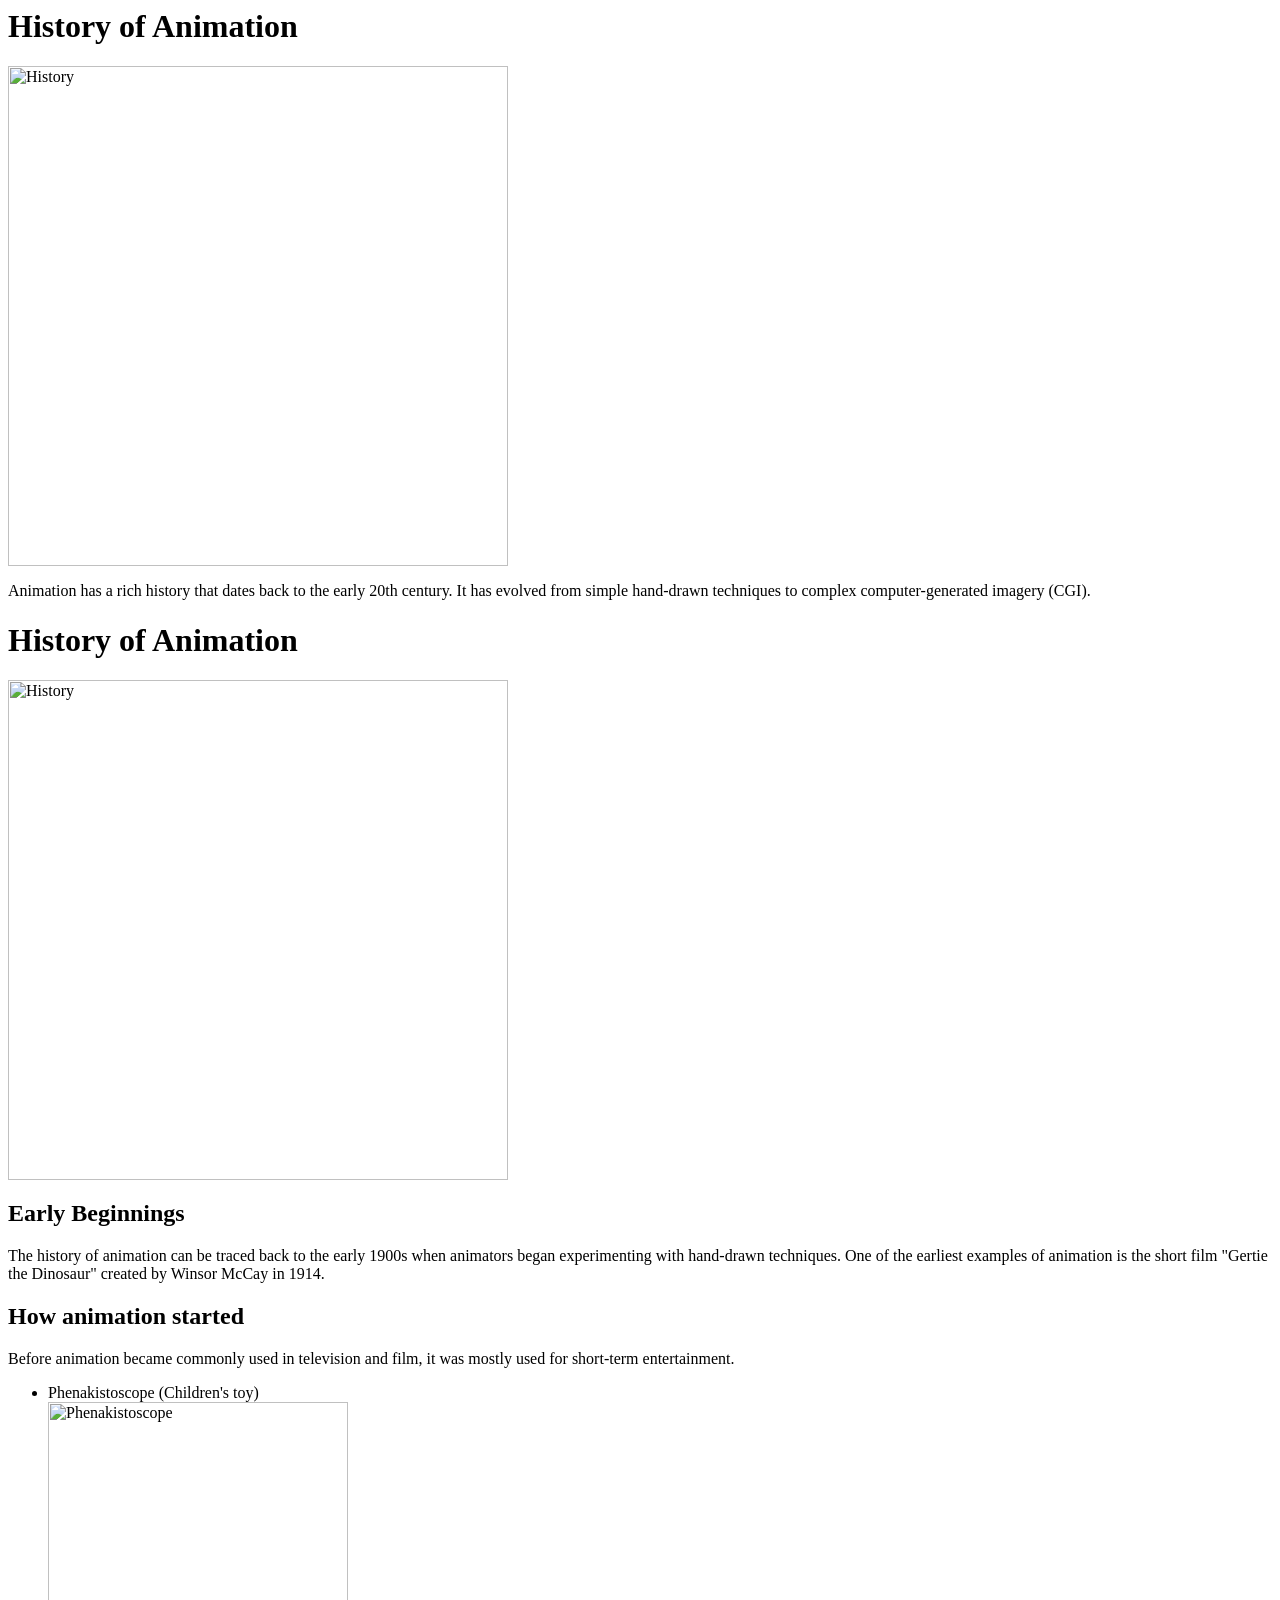
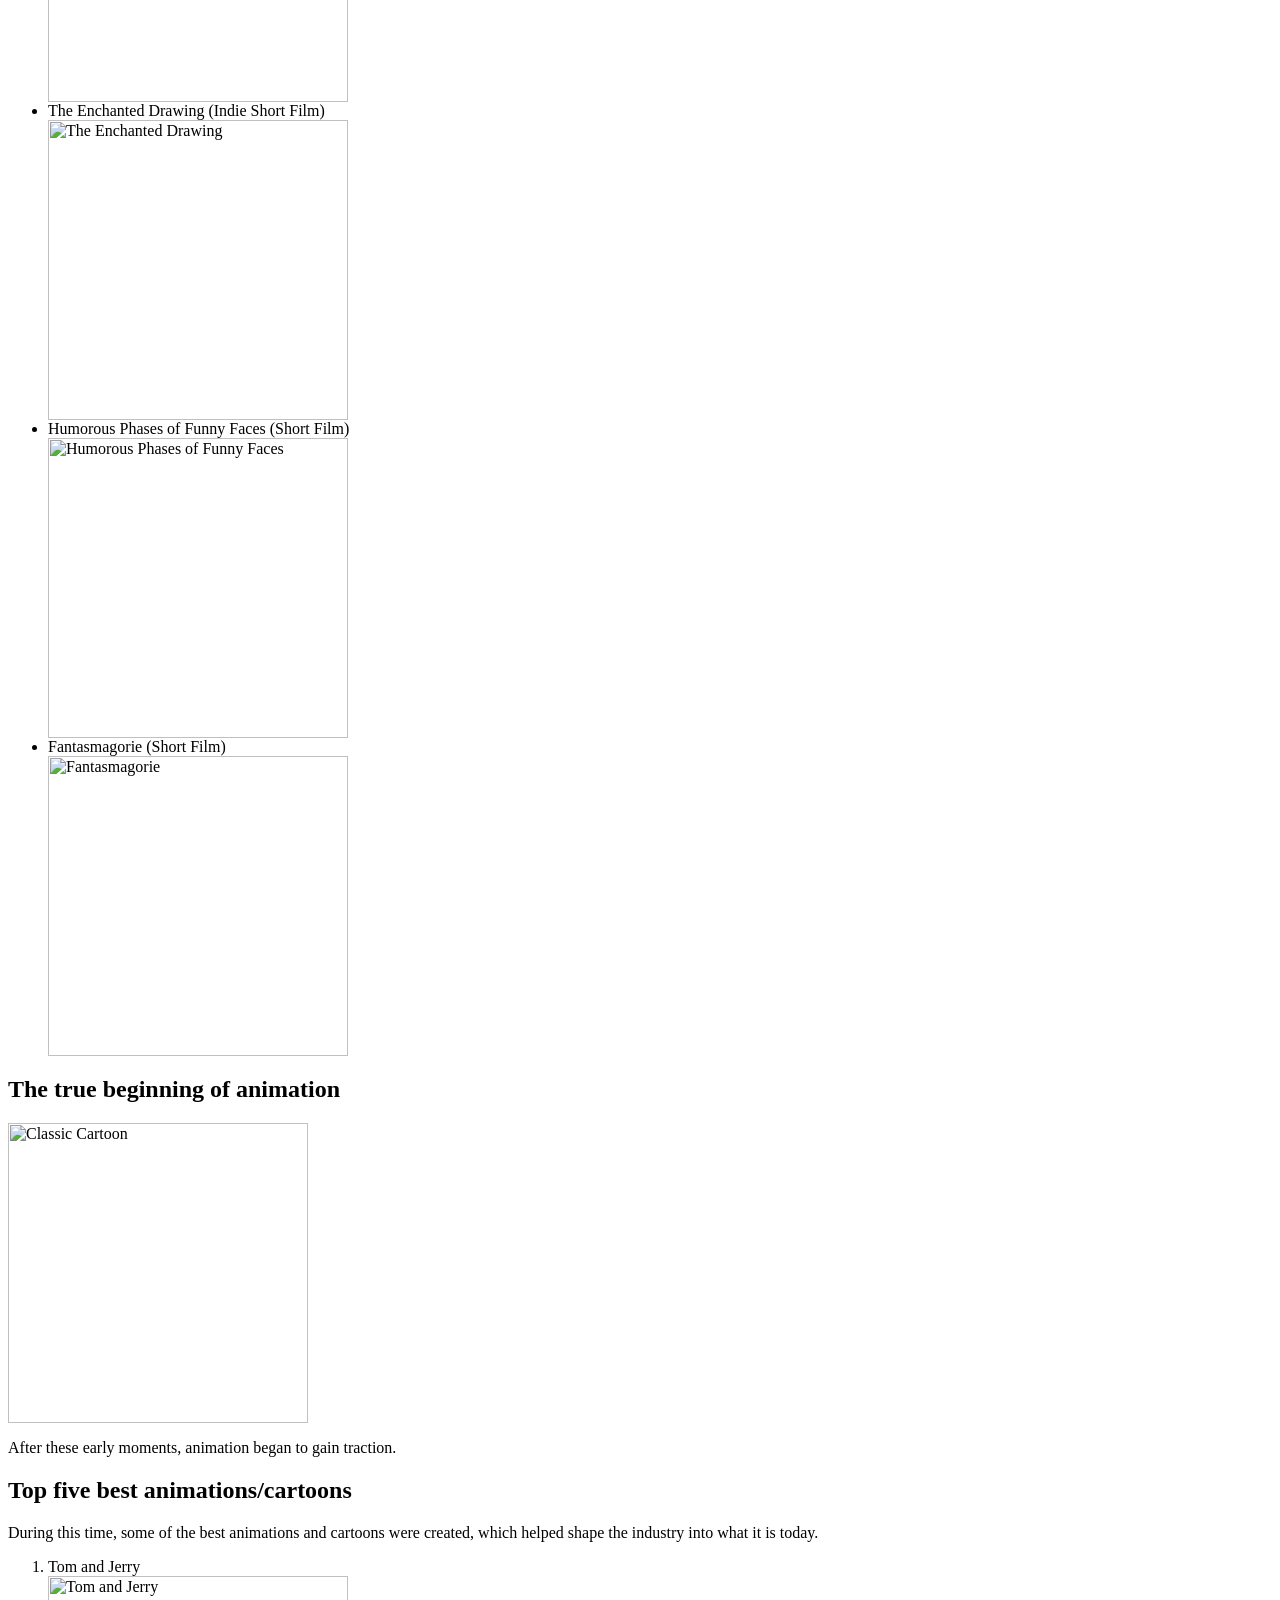
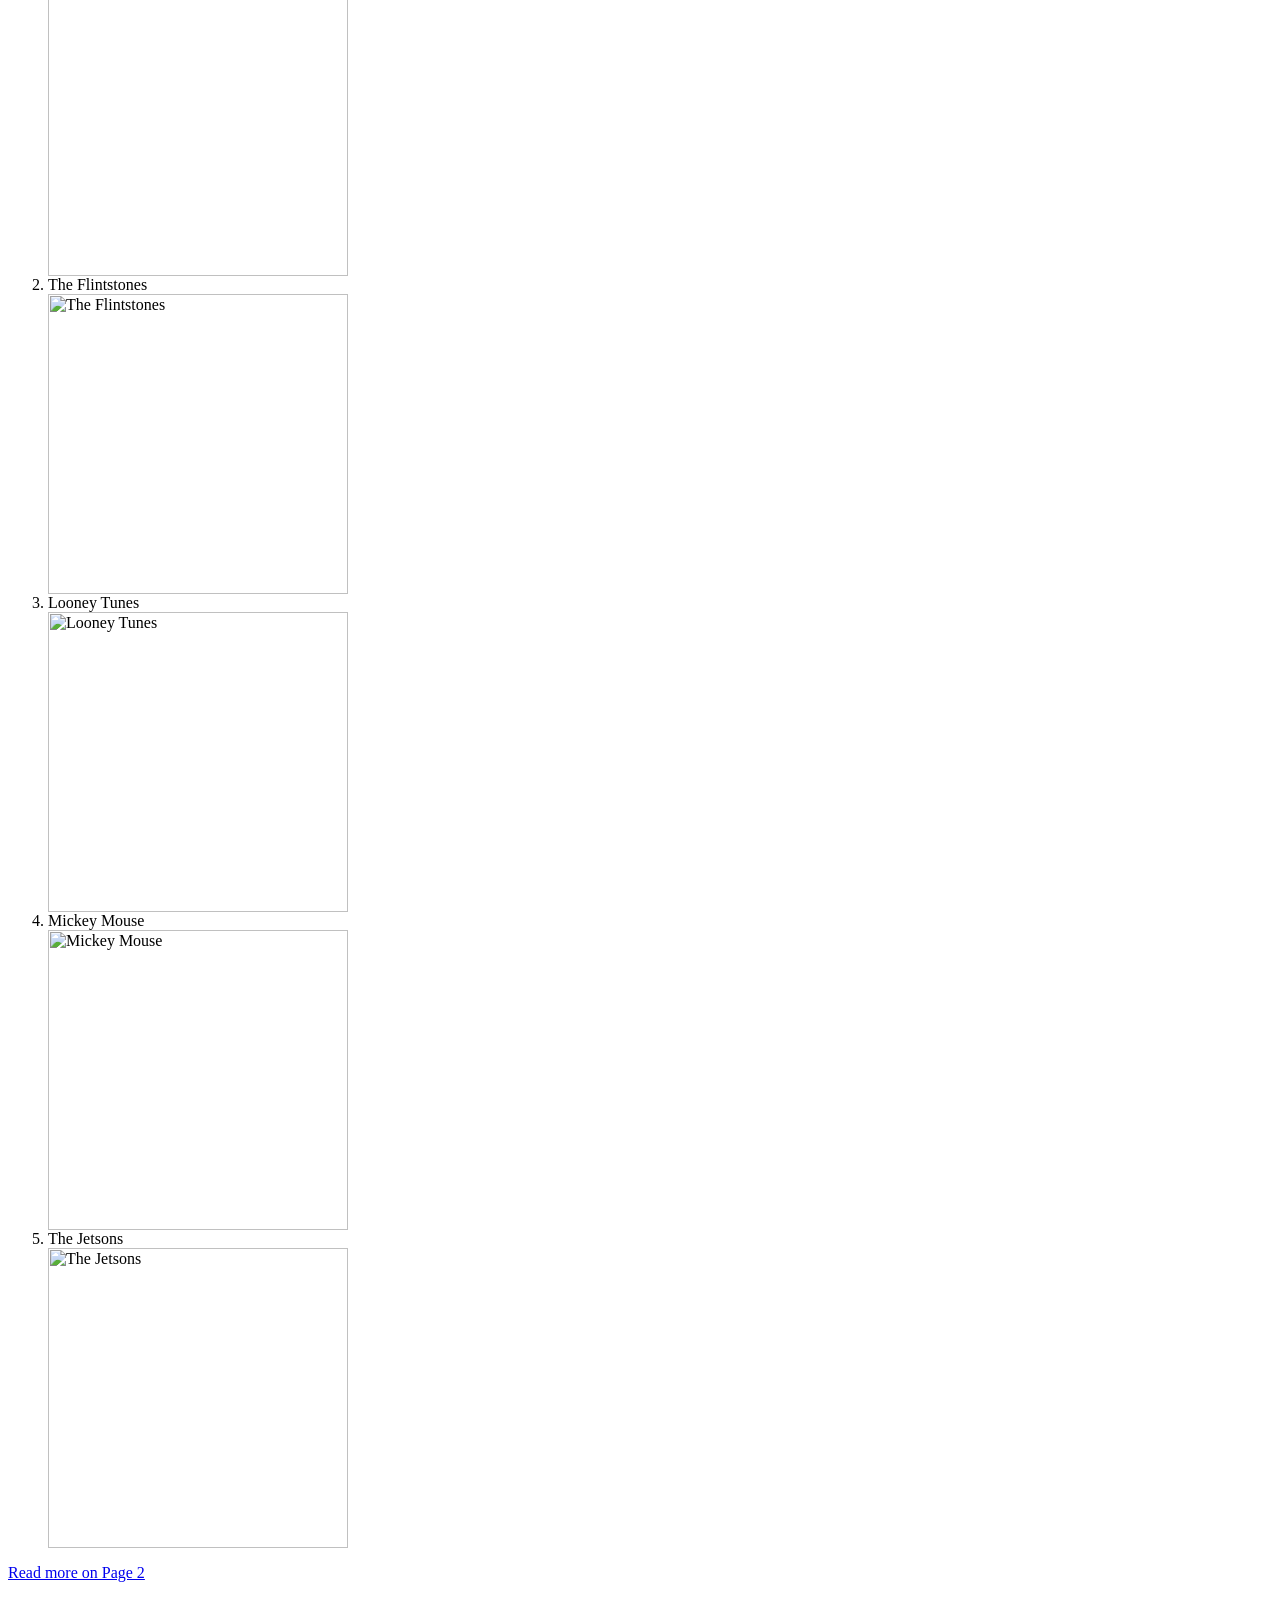
==== Images/index.html @ 05d321ce "The genral idea for this is to give a fun dive into animation to learn a little and get some example" ====
<! -- This is the top of the page. Consisting of the main title and image -- >
<html lang=""en"> 
<head> 
    <meta charset="UTF-8">
    <meta http-equiv="X-UA-Compatible" content="IE=edge">
    <title>History of Animation</title>
</head>
<body>
    <h1>History of Animation</h1>
    <img src="https://www.powtoon.com/blog/wp-content/uploads/2023/05/Untitled-630-%C3%97-420-px.png" alt="History" width="500" height="500">
    <p>Animation has a rich history that dates back to the early 20th century. It has evolved from simple hand-drawn techniques to complex computer-generated imagery (CGI).</p>
</body>
</html>
<main>
<h1>History of Animation</h1> 
<img src="https://www.powtoon.com/blog/wp-content/uploads/2023/05/Untitled-630-%C3%97-420-px.png" alt="History" width="500" height="500">

<section>
    <h2>Early Beginnings</h2>
    <p>The history of animation can be traced back to the early 1900s when animators began experimenting with hand-drawn techniques. One of the earliest examples of animation is the short film "Gertie the Dinosaur" created by Winsor McCay in 1914.</p>
</section>

<section>
    <h2>How animation started</h2>
    <p>Before animation became commonly used in television and film, it was mostly used for short-term entertainment.</p>
</section>

<! -- Some examples of early animation are as follows -- >
<ul>
    <li>Phenakistoscope (Children's toy)</li>
    <img src="https://tse2.mm.bing.net/th/id/OIP.jncm5pdsu289r33DeqJW1gHaHa?r=0&pid=Api&h=220&P=0" alt="Phenakistoscope" width="300" height="300">
    <li>The Enchanted Drawing (Indie Short Film)</li>
    <img src="https://m.media-amazon.com/images/M/MV5BZDhhYzI4MGItYzY2Zi00YTVkLWI1YTgtM2M2Njk4N2JmNWMxXkEyXkFqcGc@._V1_FMjpg_UX1000_.jpg" alt="The Enchanted Drawing" width="300" height="300">
    <li>Humorous Phases of Funny Faces (Short Film)</li>
    <img src="https://tse4.mm.bing.net/th/id/OIP.QfyAWoTsYz7YeHLMTVIbWgHaFd?r=0&pid=Api&h=220&P=0" alt="Humorous Phases of Funny Faces" width="300" height="300">
    <li>Fantasmagorie (Short Film)</li>
    <img src="https://tse2.mm.bing.net/th/id/OIP.GXiFKLXURoDdFio1TBEWdQHaG0?r=0&pid=Api&h=220&P=0" alt="Fantasmagorie" width="300" height="300">
</ul>

<! -- Second part of the page, where we see some of the animations that started the industry -- >
<h2>The true beginning of animation</h2>
<img src="https://media.istockphoto.com/id/467583602/vector/vintage-cartoon-character-hungry-crazy-cat-smiling-with-tongue-out.jpg?s=2048x2048&w=is&k=20&c=iwXY6eIM8TB7wmprSNr4onyrgLS9yfT_5eO-ZMUvvYA=" alt="Classic Cartoon" width="300" height="300">
<p>After these early moments, animation began to gain traction.</p>

<! -- The top five best animations/cartoons during this time -- >

<section>
    <h2>Top five best animations/cartoons</h2>
    <p>During this time, some of the best animations and cartoons were created, which helped shape the industry into what it is today.</p>
<ol>
    <li>Tom and Jerry</li>
    <img src="https://beam-images.warnermediacdn.com/BEAM_LWM_DELIVERABLES/a500fccc-7dbe-45fb-91d4-023deb64bbc0/d5e6520a2690a371cc1bd6e0e1be51cf0309444c.jpg?host=wbd-images.prod-vod.h264.io&partner=beamcom" alt="Tom and Jerry" width="300" height="300">
    <li>The Flintstones</li>
    <img src="https://tse3.mm.bing.net/th/id/OIP.JM7I5agQAETbbPd8TVO28QHaFj?r=0&pid=Api&h=220&P=0" alt="The Flintstones" width="300" height="300">
    <li>Looney Tunes</li>
    <img src="https://tse3.mm.bing.net/th/id/OIP.F692btLHJqyQVSmRlES62AHaFj?r=0&pid=Api&h=220&P=0" alt="Looney Tunes" width="300" height="300">
    <li>Mickey Mouse</li>
    <img src="https://tse2.mm.bing.net/th/id/OIP.lV0R7w1EYH1QfBJcrKysnAHaEc?r=0&pid=Api&h=220&P=0" alt="Mickey Mouse" width="300" height="300">
    <li>The Jetsons</li>
    <img src="https://tse2.mm.bing.net/th/id/OIP.UnrBvn6AY5Hnhj9-XlMDbQHaFj?r=0&pid=Api&h=220&P=0" alt="The Jetsons" width="300" height="300">
</ol>

<! -- Navigation footer links -- >
</section>
    <footer>
        <p><a href="page2.html">Read more on Page 2</a></p>
        <p><a href="index.html">Back to Home</a></p>
    </footer>
</body>
<html>
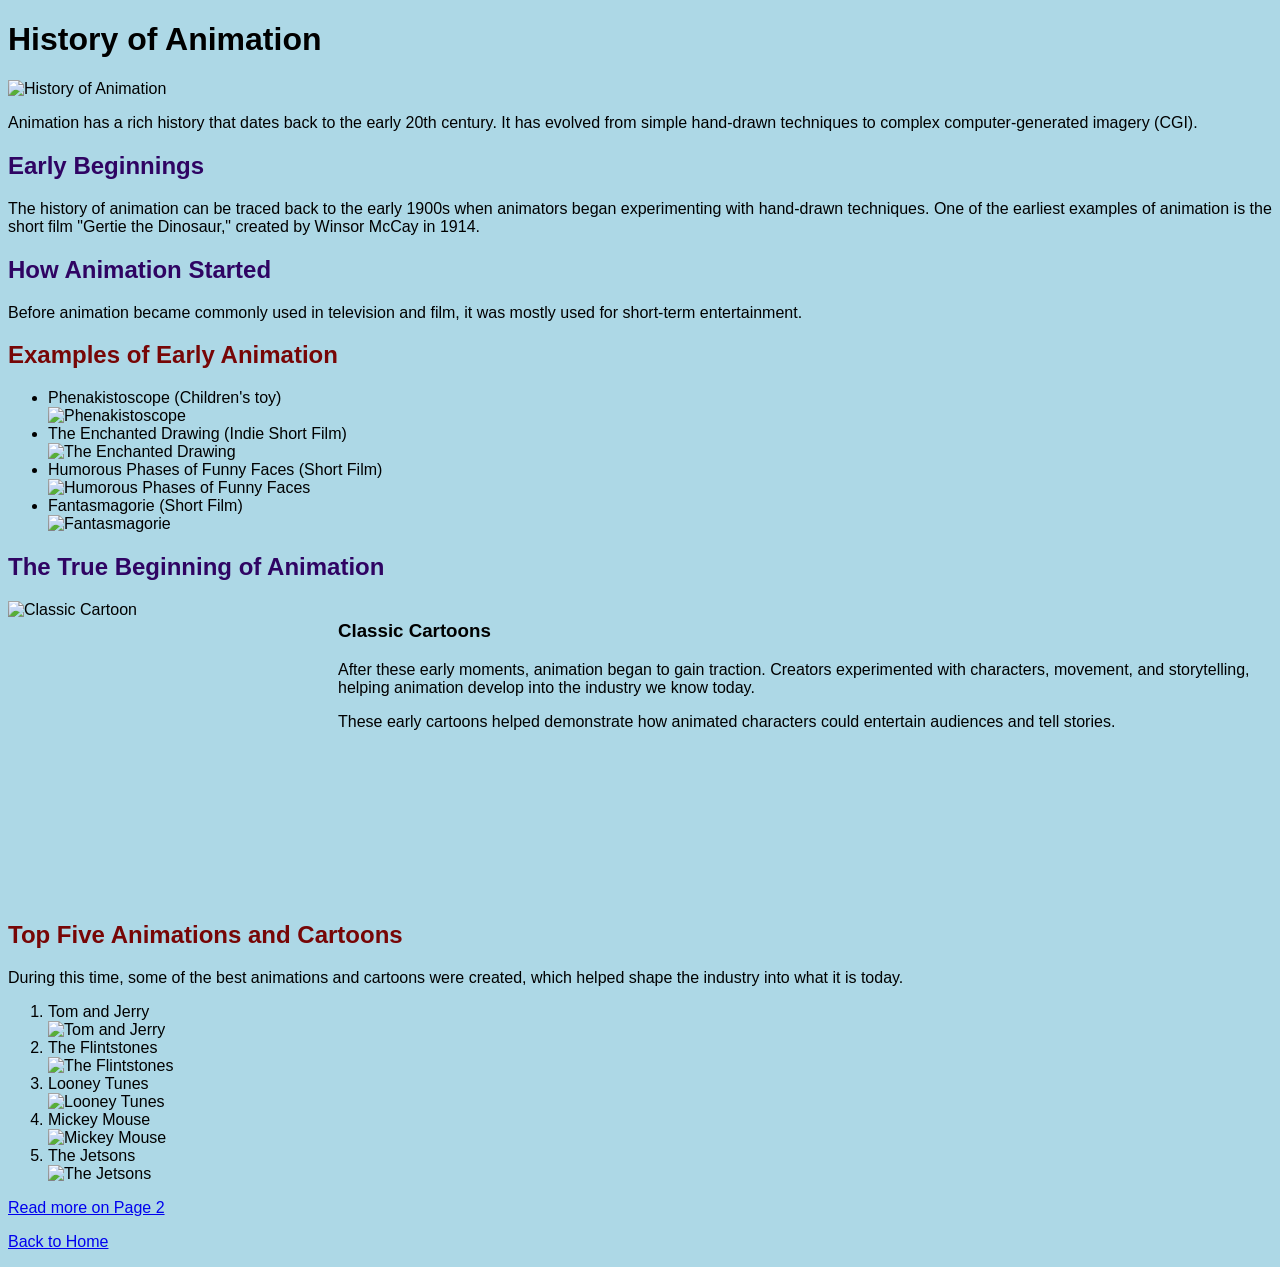
==== commit 9c5ae4f0: "I have ajusted the layout t were it can fill out the page a bit more." ====
--- a/Images/index.html
+++ b/Images/index.html
@@ -1,70 +1,204 @@
-<! -- This is the top of the page. Consisting of the main title and image -- >
-<html lang=""en"> 
-<head> 
-    <meta charset="UTF-8">
-    <meta http-equiv="X-UA-Compatible" content="IE=edge">
-    <title>History of Animation</title>
+<!DOCTYPE html>
+
+<html lang="en">
+
+<head> <meta charset="UTF-8"> <meta name="viewport" content="width=device-width, initial-scale=1.0"> <title>History of Animation</title>
+
+<style>
+    /* Flexbox container for the cartoon and creator content */
+    .animation-container {
+        display: flex;
+        gap: 30px;
+        align-items: flex-start;
+    }
+
+    .animation-container img {
+        width: 300px;
+        height: 300px;
+        object-fit: cover;
+    }
+
+    .animation-info {
+        flex: 1;
+    }
+</style>
+
 </head>
+
 <body>
+
+<!-- Top of the page -->
+<header>
     <h1>History of Animation</h1>
-    <img src="https://www.powtoon.com/blog/wp-content/uploads/2023/05/Untitled-630-%C3%97-420-px.png" alt="History" width="500" height="500">
-    <p>Animation has a rich history that dates back to the early 20th century. It has evolved from simple hand-drawn techniques to complex computer-generated imagery (CGI).</p>
+
+    <img
+        src="https://www.powtoon.com/blog/wp-content/uploads/2023/05/Untitled-630-%C3%97-420-px.png"
+        alt="History of Animation"
+        width="500"
+        height="500"
+    >
+
+    <p>
+        Animation has a rich history that dates back to the early 20th century.
+        It has evolved from simple hand-drawn techniques to complex
+        computer-generated imagery (CGI).
+    </p>
+</header>
+
+    <style> 
+body { 
+    background-color: lightblue; 
+    font-family: Arial, sans-serif; } 
+    </style>
+
+<main>
+
+    <section>
+        <h2 style="color: rgb(47, 4, 99);">Early Beginnings</h2>
+
+        <p>
+            The history of animation can be traced back to the early 1900s
+            when animators began experimenting with hand-drawn techniques.
+            One of the earliest examples of animation is the short film
+            "Gertie the Dinosaur," created by Winsor McCay in 1914.
+        </p>
+    </section>
+
+    <section>
+        <h2 style="color: rgb(47, 4, 99);">How Animation Started</h2>
+
+        <p>
+            Before animation became commonly used in television and film,
+            it was mostly used for short-term entertainment.
+        </p>
+    </section>
+
+    <!-- Examples of early animation -->
+    <section>
+        <h2 style="color: rgb(119, 6, 6);">Examples of Early Animation</h2>
+
+        <ul>
+            <li>Phenakistoscope (Children's toy)</li>
+            <img
+            src="https://tse2.mm.bing.net/th/id/OIP.jncm5pdsu289r33DeqJW1gHaHa?r=0&pid=Api&h=220&P=0" 
+            alt="Phenakistoscope" 
+            width="300" 
+            height="300"
+            >
+            <li>The Enchanted Drawing (Indie Short Film)</li>
+            <img
+            src="https://m.media-amazon.com/images/M/MV5BZDhhYzI4MGItYzY2Zi00YTVkLWI1YTgtM2M2Njk4N2JmNWMxXkEyXkFqcGc@._V1_FMjpg_UX1000_.jpg"
+            alt="The Enchanted Drawing" 
+            width="300" 
+            height="300"
+            >
+            <li>Humorous Phases of Funny Faces (Short Film)</li>
+            <img
+            src="https://tse4.mm.bing.net/th/id/OIP.QfyAWoTsYz7YeHLMTVIbWgHaFd?r=0&pid=Api&h=220&P=0"
+            alt="Humorous Phases of Funny Faces" 
+            width="300" 
+            height="300"
+            >
+            <li>Fantasmagorie (Short Film)</li>
+            <img
+            src="https://tse2.mm.bing.net/th/id/OIP.GXiFKLXURoDdFio1TBEWdQHaG0?r=0&pid=Api&h=220&P=0"
+            alt="Fantasmagorie" 
+            width="300" 
+            height="300"
+            >
+        </ul>
+    </section>
+
+    <!-- Early animation examples with Flexbox -->
+    <section>
+        <h2 style="color: rgb(47, 4, 99);"> The True Beginning of Animation</h2>
+
+        <div class="animation-container">
+
+            <img
+                src="https://media.istockphoto.com/id/467583602/vector/vintage-cartoon-character-hungry-crazy-cat-smiling-with-tongue-out.jpg?s=2048x2048&w=is&k=20&c=iwXY6eIM8TB7wmprSNr4onyrgLS9yfT_5eO-ZMUvvYA="
+                alt="Classic Cartoon"
+            >
+
+            <div class="animation-info">
+                <h3>Classic Cartoons</h3>
+
+                <p>
+                    After these early moments, animation began to gain traction.
+                    Creators experimented with characters, movement, and storytelling,
+                    helping animation develop into the industry we know today.
+                </p>
+
+                <p>
+                    These early cartoons helped demonstrate how animated characters
+                    could entertain audiences and tell stories.
+                </p>
+            </div>
+
+        </div>
+    </section>
+
+    <!-- Top five animations and cartoons -->
+    <section>
+        <h2 style="color: rgb(119, 6, 6);"> Top Five Animations and Cartoons</h2>
+
+        <p>
+            During this time, some of the best animations and cartoons were
+            created, which helped shape the industry into what it is today.
+        </p>
+
+        <ol>
+            <li>Tom and Jerry</li>
+             <img
+            src="https://static.wikia.nocookie.net/cartoonnetwork/images/b/b5/SeriesTitle-TomandJerry.png/revision/latest/scale-to-width-down/1200?cb=20260603032442"
+            alt="Tom and Jerry" 
+            width="200" 
+            height="200"
+            >
+            <li>The Flintstones</li>
+             <img
+            src="https://cdn.britannica.com/84/251484-050-31D38DC3/The-Flintstones.jpg"
+            alt="The Flintstones" 
+            width="200" 
+            height="200"
+            >
+            <li>Looney Tunes</li>
+             <img
+            src="https://m.media-amazon.com/images/S/pv-target-images/39f8cc8acc30d50c46963dc9c2811afd9d7f3d58f75a9e9848b96e072fbc241d.jpg"
+            alt="Looney Tunes" 
+            width="200" 
+            height="200"
+            >
+            <li>Mickey Mouse</li>
+             <img
+            src="https://imageio.forbes.com/specials-images/imageserve/65949d98b8526b1a56a5bb9f/0x0.jpg?format=jpg&height=600&width=1200&fit=bounds"
+            alt="Mickey Mouse" 
+            width="200" 
+            height="200"
+            >
+            <li>The Jetsons</li>
+             <img
+            src="https://platform.theverge.com/wp-content/uploads/sites/2/chorus/uploads/chorus_asset/file/9594885/jetsons.jpg?quality=90&strip=all&crop=12.5%2C0%2C75%2C100&w=2400"
+            alt="The Jetsons" 
+            width="200" 
+            height="200"
+            >
+        </ol>
+    </section>
+
+</main>
+
+<!-- Navigation footer links -->
+<footer>
+    <p>
+        <a href="page2.html">Read more on Page 2</a>
+    </p>
+
+    <p>
+        <a href="index.html">Back to Home</a>
+    </p>
+</footer>
+
 </body>
-</html>
-<main>
-<h1>History of Animation</h1> 
-<img src="https://www.powtoon.com/blog/wp-content/uploads/2023/05/Untitled-630-%C3%97-420-px.png" alt="History" width="500" height="500">
-
-<section>
-    <h2>Early Beginnings</h2>
-    <p>The history of animation can be traced back to the early 1900s when animators began experimenting with hand-drawn techniques. One of the earliest examples of animation is the short film "Gertie the Dinosaur" created by Winsor McCay in 1914.</p>
-</section>
-
-<section>
-    <h2>How animation started</h2>
-    <p>Before animation became commonly used in television and film, it was mostly used for short-term entertainment.</p>
-</section>
-
-<! -- Some examples of early animation are as follows -- >
-<ul>
-    <li>Phenakistoscope (Children's toy)</li>
-    <img src="https://tse2.mm.bing.net/th/id/OIP.jncm5pdsu289r33DeqJW1gHaHa?r=0&pid=Api&h=220&P=0" alt="Phenakistoscope" width="300" height="300">
-    <li>The Enchanted Drawing (Indie Short Film)</li>
-    <img src="https://m.media-amazon.com/images/M/MV5BZDhhYzI4MGItYzY2Zi00YTVkLWI1YTgtM2M2Njk4N2JmNWMxXkEyXkFqcGc@._V1_FMjpg_UX1000_.jpg" alt="The Enchanted Drawing" width="300" height="300">
-    <li>Humorous Phases of Funny Faces (Short Film)</li>
-    <img src="https://tse4.mm.bing.net/th/id/OIP.QfyAWoTsYz7YeHLMTVIbWgHaFd?r=0&pid=Api&h=220&P=0" alt="Humorous Phases of Funny Faces" width="300" height="300">
-    <li>Fantasmagorie (Short Film)</li>
-    <img src="https://tse2.mm.bing.net/th/id/OIP.GXiFKLXURoDdFio1TBEWdQHaG0?r=0&pid=Api&h=220&P=0" alt="Fantasmagorie" width="300" height="300">
-</ul>
-
-<! -- Second part of the page, where we see some of the animations that started the industry -- >
-<h2>The true beginning of animation</h2>
-<img src="https://media.istockphoto.com/id/467583602/vector/vintage-cartoon-character-hungry-crazy-cat-smiling-with-tongue-out.jpg?s=2048x2048&w=is&k=20&c=iwXY6eIM8TB7wmprSNr4onyrgLS9yfT_5eO-ZMUvvYA=" alt="Classic Cartoon" width="300" height="300">
-<p>After these early moments, animation began to gain traction.</p>
-
-<! -- The top five best animations/cartoons during this time -- >
-
-<section>
-    <h2>Top five best animations/cartoons</h2>
-    <p>During this time, some of the best animations and cartoons were created, which helped shape the industry into what it is today.</p>
-<ol>
-    <li>Tom and Jerry</li>
-    <img src="https://beam-images.warnermediacdn.com/BEAM_LWM_DELIVERABLES/a500fccc-7dbe-45fb-91d4-023deb64bbc0/d5e6520a2690a371cc1bd6e0e1be51cf0309444c.jpg?host=wbd-images.prod-vod.h264.io&partner=beamcom" alt="Tom and Jerry" width="300" height="300">
-    <li>The Flintstones</li>
-    <img src="https://tse3.mm.bing.net/th/id/OIP.JM7I5agQAETbbPd8TVO28QHaFj?r=0&pid=Api&h=220&P=0" alt="The Flintstones" width="300" height="300">
-    <li>Looney Tunes</li>
-    <img src="https://tse3.mm.bing.net/th/id/OIP.F692btLHJqyQVSmRlES62AHaFj?r=0&pid=Api&h=220&P=0" alt="Looney Tunes" width="300" height="300">
-    <li>Mickey Mouse</li>
-    <img src="https://tse2.mm.bing.net/th/id/OIP.lV0R7w1EYH1QfBJcrKysnAHaEc?r=0&pid=Api&h=220&P=0" alt="Mickey Mouse" width="300" height="300">
-    <li>The Jetsons</li>
-    <img src="https://tse2.mm.bing.net/th/id/OIP.UnrBvn6AY5Hnhj9-XlMDbQHaFj?r=0&pid=Api&h=220&P=0" alt="The Jetsons" width="300" height="300">
-</ol>
-
-<! -- Navigation footer links -- >
-</section>
-    <footer>
-        <p><a href="page2.html">Read more on Page 2</a></p>
-        <p><a href="index.html">Back to Home</a></p>
-    </footer>
-</body>
-<html>+
+</html>
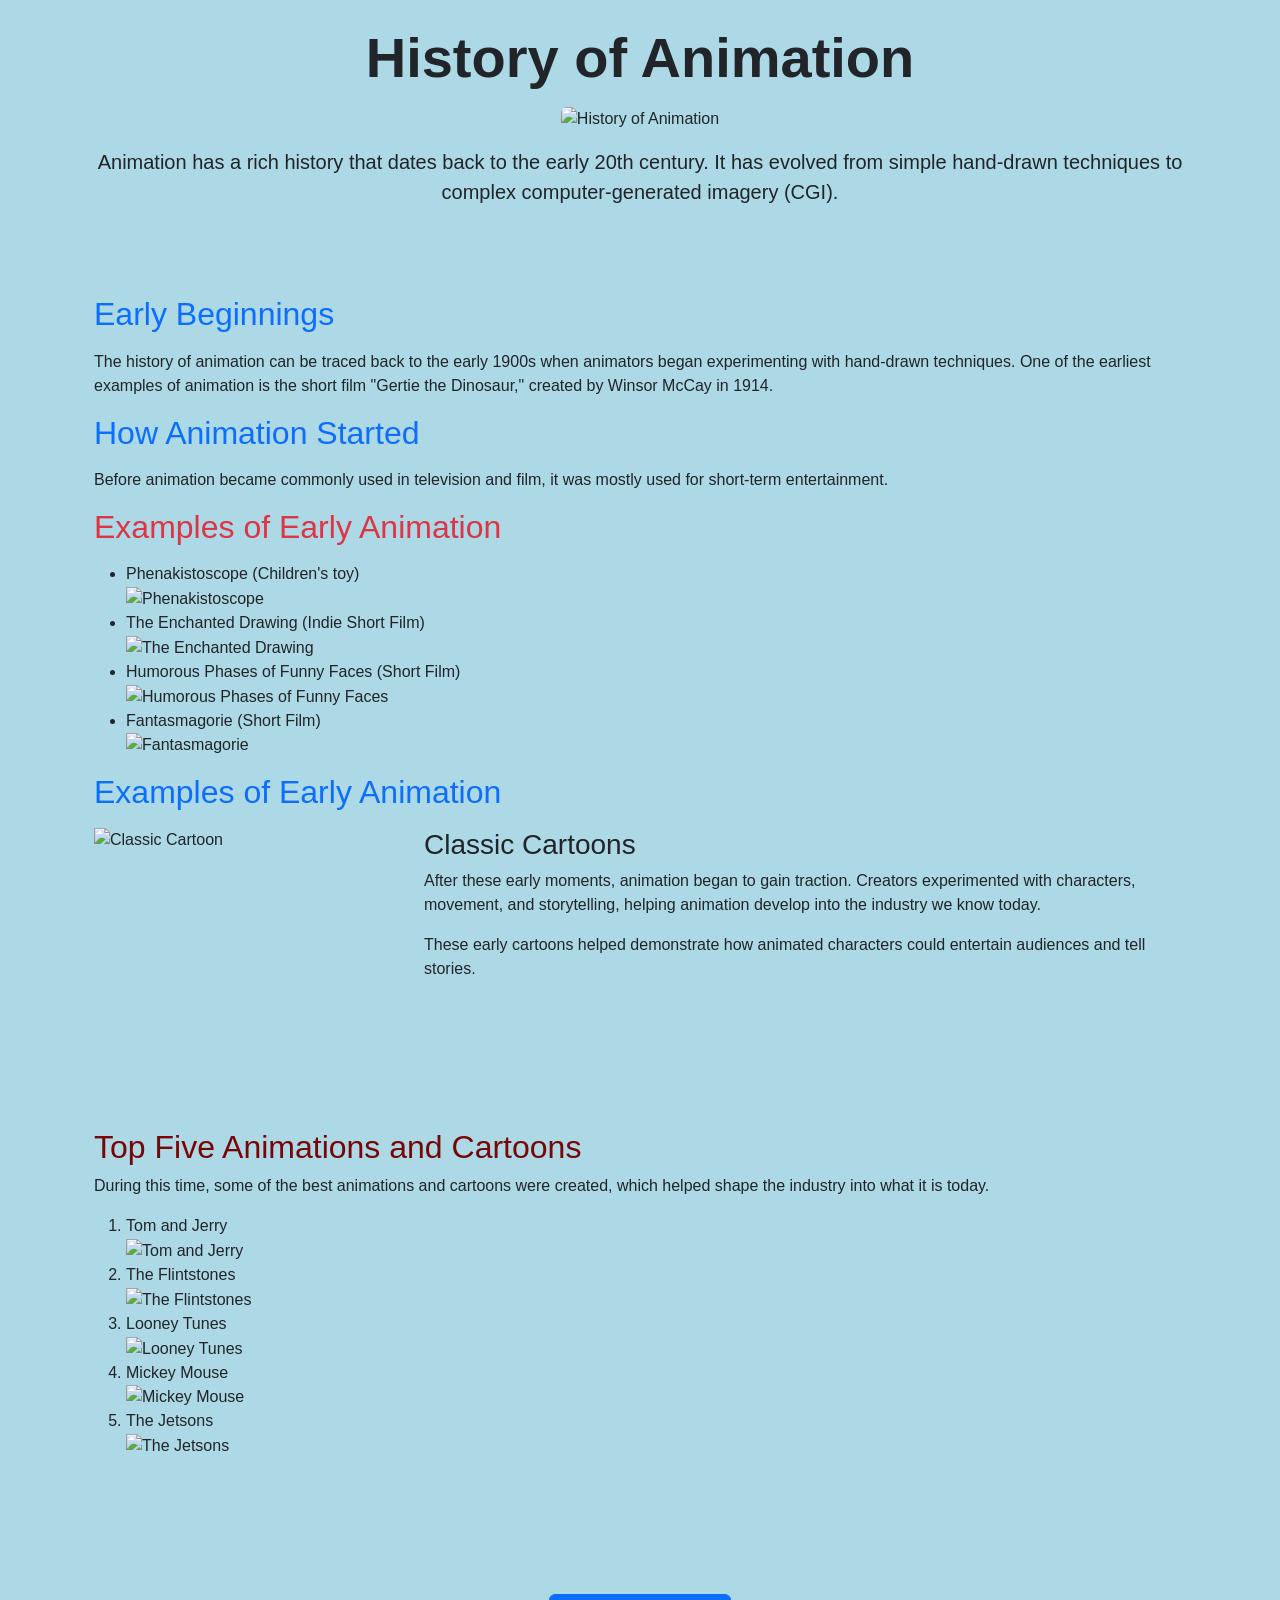
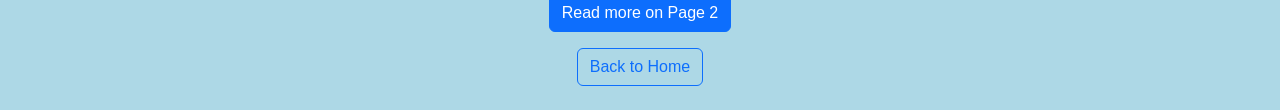
==== commit c4e35c80: "I used Bootstraps to ajust alignment, modify the bottom buttons, while keeping colors and formate." ====
--- a/Images/index.html
+++ b/Images/index.html
@@ -2,7 +2,15 @@
 
 <html lang="en">
 
-<head> <meta charset="UTF-8"> <meta name="viewport" content="width=device-width, initial-scale=1.0"> <title>History of Animation</title>
+<head> <meta charset="UTF-8"> <meta name="viewport" content="width=device-width, initial-scale=1.0"> 
+    
+    <title>History of Animation</title>
+
+    <!-- Bootstrap CSS CDN -->
+<link href="https://cdn.jsdelivr.net/npm/bootstrap@5.3.3/dist/css/bootstrap.min.css" rel="stylesheet">
+
+<!-- Your custom stylesheet -->
+<link rel="stylesheet" href="styles.css">
 
 <style>
     /* Flexbox container for the cartoon and creator content */
@@ -28,17 +36,18 @@
 <body>
 
 <!-- Top of the page -->
-<header>
-    <h1>History of Animation</h1>
+<header class="container text-center py-4">
+    <h1 class="display-4 fw-bold mb-3">
+        History of Animation
+    </h1>
 
     <img
         src="https://www.powtoon.com/blog/wp-content/uploads/2023/05/Untitled-630-%C3%97-420-px.png"
         alt="History of Animation"
-        width="500"
-        height="500"
+        class="img-fluid rounded mb-3"
     >
 
-    <p>
+    <p class="lead mx-auto">
         Animation has a rich history that dates back to the early 20th century.
         It has evolved from simple hand-drawn techniques to complex
         computer-generated imagery (CGI).
@@ -51,10 +60,10 @@
     font-family: Arial, sans-serif; } 
     </style>
 
-<main>
-
-    <section>
-        <h2 style="color: rgb(47, 4, 99);">Early Beginnings</h2>
+<main class="container my-4 p-4">
+
+    <section>
+       <h2 class="text-primary mb-3">Early Beginnings</h2>
 
         <p>
             The history of animation can be traced back to the early 1900s
@@ -65,7 +74,7 @@
     </section>
 
     <section>
-        <h2 style="color: rgb(47, 4, 99);">How Animation Started</h2>
+        <h2 class="text-primary mb-3">How Animation Started</h2>
 
         <p>
             Before animation became commonly used in television and film,
@@ -75,43 +84,58 @@
 
     <!-- Examples of early animation -->
     <section>
-        <h2 style="color: rgb(119, 6, 6);">Examples of Early Animation</h2>
-
-        <ul>
-            <li>Phenakistoscope (Children's toy)</li>
-            <img
-            src="https://tse2.mm.bing.net/th/id/OIP.jncm5pdsu289r33DeqJW1gHaHa?r=0&pid=Api&h=220&P=0" 
-            alt="Phenakistoscope" 
-            width="300" 
-            height="300"
-            >
-            <li>The Enchanted Drawing (Indie Short Film)</li>
-            <img
+        <h2 class="text-danger mb-3">Examples of Early Animation</h2>
+
+       <ul>
+    <li>
+        Phenakistoscope (Children's toy)
+        <br>
+        <img
+            src="https://tse2.mm.bing.net/th/id/OIP.jncm5pdsu289r33DeqJW1gHaHa?r=0&pid=Api&h=220&P=0"
+            alt="Phenakistoscope"
+            width="300"
+            height="300"
+        >
+    </li>
+
+    <li>
+        The Enchanted Drawing (Indie Short Film)
+        <br>
+        <img
             src="https://m.media-amazon.com/images/M/MV5BZDhhYzI4MGItYzY2Zi00YTVkLWI1YTgtM2M2Njk4N2JmNWMxXkEyXkFqcGc@._V1_FMjpg_UX1000_.jpg"
-            alt="The Enchanted Drawing" 
-            width="300" 
-            height="300"
-            >
-            <li>Humorous Phases of Funny Faces (Short Film)</li>
-            <img
+            alt="The Enchanted Drawing"
+            width="300"
+            height="300"
+        >
+    </li>
+
+    <li>
+        Humorous Phases of Funny Faces (Short Film)
+        <br>
+        <img
             src="https://tse4.mm.bing.net/th/id/OIP.QfyAWoTsYz7YeHLMTVIbWgHaFd?r=0&pid=Api&h=220&P=0"
-            alt="Humorous Phases of Funny Faces" 
-            width="300" 
-            height="300"
-            >
-            <li>Fantasmagorie (Short Film)</li>
-            <img
+            alt="Humorous Phases of Funny Faces"
+            width="300"
+            height="300"
+        >
+    </li>
+
+    <li>
+        Fantasmagorie (Short Film)
+        <br>
+        <img
             src="https://tse2.mm.bing.net/th/id/OIP.GXiFKLXURoDdFio1TBEWdQHaG0?r=0&pid=Api&h=220&P=0"
-            alt="Fantasmagorie" 
-            width="300" 
-            height="300"
-            >
-        </ul>
+            alt="Fantasmagorie"
+            width="300"
+            height="300"
+        >
+    </li>
+</ul>
     </section>
 
     <!-- Early animation examples with Flexbox -->
     <section>
-        <h2 style="color: rgb(47, 4, 99);"> The True Beginning of Animation</h2>
+        <h2 class="text-primary mb-3">Examples of Early Animation</h2>
 
         <div class="animation-container">
 
@@ -147,55 +171,79 @@
             created, which helped shape the industry into what it is today.
         </p>
 
-        <ol>
-            <li>Tom and Jerry</li>
-             <img
-            src="https://static.wikia.nocookie.net/cartoonnetwork/images/b/b5/SeriesTitle-TomandJerry.png/revision/latest/scale-to-width-down/1200?cb=20260603032442"
-            alt="Tom and Jerry" 
-            width="200" 
-            height="200"
-            >
-            <li>The Flintstones</li>
-             <img
+     <ol>
+    <li>
+        Tom and Jerry
+        <br>
+        <img
+            src="https://encrypted-tbn0.gstatic.com/images?q=tbn:ANd9GcSxcFgT2TG3TmAYixRwnoCjNCyS5mzAv07pCLH6Lu-dCA&s=10"
+            alt="Tom and Jerry"
+            width="200"
+            height="200"
+        >
+    </li>
+
+    <li>
+        The Flintstones
+        <br>
+        <img
             src="https://cdn.britannica.com/84/251484-050-31D38DC3/The-Flintstones.jpg"
-            alt="The Flintstones" 
-            width="200" 
-            height="200"
-            >
-            <li>Looney Tunes</li>
-             <img
+            alt="The Flintstones"
+            width="200"
+            height="200"
+        >
+    </li>
+
+    <li>
+        Looney Tunes
+        <br>
+        <img
             src="https://m.media-amazon.com/images/S/pv-target-images/39f8cc8acc30d50c46963dc9c2811afd9d7f3d58f75a9e9848b96e072fbc241d.jpg"
-            alt="Looney Tunes" 
-            width="200" 
-            height="200"
-            >
-            <li>Mickey Mouse</li>
-             <img
+            alt="Looney Tunes"
+            width="200"
+            height="200"
+        >
+    </li>
+
+    <li>
+        Mickey Mouse
+        <br>
+        <img
             src="https://imageio.forbes.com/specials-images/imageserve/65949d98b8526b1a56a5bb9f/0x0.jpg?format=jpg&height=600&width=1200&fit=bounds"
-            alt="Mickey Mouse" 
-            width="200" 
-            height="200"
-            >
-            <li>The Jetsons</li>
-             <img
+            alt="Mickey Mouse"
+            width="200"
+            height="200"
+        >
+    </li>
+
+    <li>
+        The Jetsons
+        <br>
+        <img
             src="https://platform.theverge.com/wp-content/uploads/sites/2/chorus/uploads/chorus_asset/file/9594885/jetsons.jpg?quality=90&strip=all&crop=12.5%2C0%2C75%2C100&w=2400"
-            alt="The Jetsons" 
-            width="200" 
-            height="200"
-            >
-        </ol>
+            alt="The Jetsons"
+            width="200"
+            height="200"
+        >
+    </li>
+</ol>
     </section>
 
 </main>
 
 <!-- Navigation footer links -->
-<footer>
-    <p>
-        <a href="page2.html">Read more on Page 2</a>
+<footer class="container text-center py-4"> </footer>
+  <footer class="container text-center py-4">
+    <p class="mb-3">
+        <a href="page2.html" class="btn btn-primary">
+            Read more on Page 2
+        </a>
     </p>
 
-    <p>
-        <a href="index.html">Back to Home</a>
+    <p class="mb-0">
+        <a href="index.html" class="btn btn-outline-primary">
+            Back to Home
+        </a>
     </p>
 </footer>
 
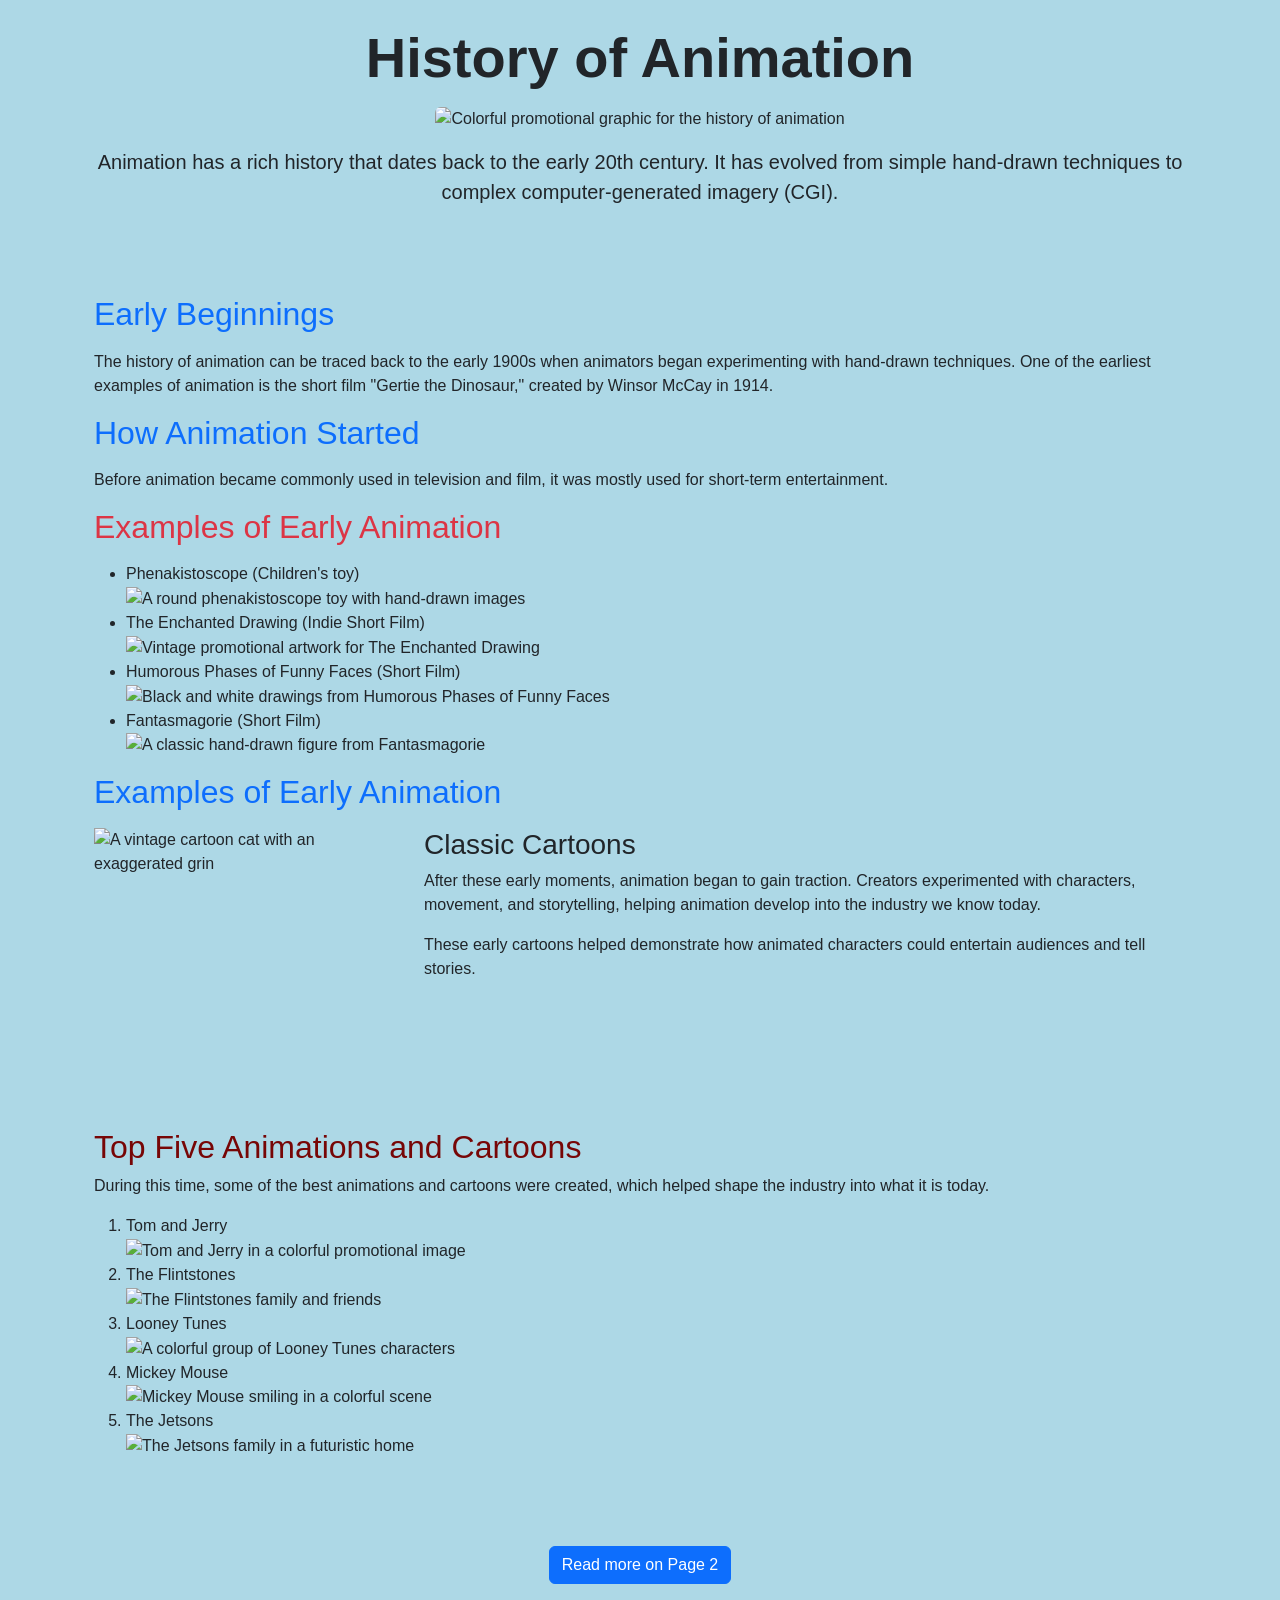
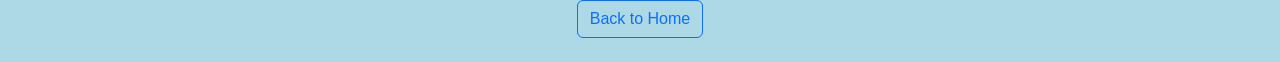
==== commit aa949920: "Polished the overall code to make it run better." ====
--- a/Images/index.html
+++ b/Images/index.html
@@ -2,251 +2,378 @@
 
 <html lang="en">
 
-<head> <meta charset="UTF-8"> <meta name="viewport" content="width=device-width, initial-scale=1.0"> 
-    
+    <head>
+    <meta charset="UTF-8">
+    <meta name="viewport" content="width=device-width, initial-scale=1.0">
+
     <title>History of Animation</title>
 
     <!-- Bootstrap CSS CDN -->
-<link href="https://cdn.jsdelivr.net/npm/bootstrap@5.3.3/dist/css/bootstrap.min.css" rel="stylesheet">
-
-<!-- Your custom stylesheet -->
-<link rel="stylesheet" href="styles.css">
-
-<style>
-    /* Flexbox container for the cartoon and creator content */
-    .animation-container {
-        display: flex;
-        gap: 30px;
-        align-items: flex-start;
-    }
-
-    .animation-container img {
-        width: 300px;
-        height: 300px;
-        object-fit: cover;
-    }
-
-    .animation-info {
-        flex: 1;
-    }
-</style>
-
+    <link href="https://cdn.jsdelivr.net/npm/bootstrap@5.3.3/dist/css/bootstrap.min.css" rel="stylesheet">
+
+    <!-- Your custom stylesheet -->
+    <link rel="stylesheet" href="styles.css">
+
+    <style>
+        /* Page styling */
+        body {
+            background-color: lightblue;
+            font-family: Arial, sans-serif;
+        }
+
+        /* Flexbox container for cartoon and creator content */
+        .animation-container {
+            display: flex;
+            gap: 30px;
+            align-items: flex-start;
+        }
+
+        .animation-container img {
+            width: 300px;
+            height: 300px;
+            object-fit: cover;
+        }
+
+        .animation-info {
+            flex: 1;
+        }
+
+        /* Make expandable images look clickable */
+        .expandable-image {
+            cursor: zoom-in;
+            transition: transform 0.2s ease;
+        }
+
+        .expandable-image:hover {
+            transform: scale(1.03);
+        }
+
+        /* Full-screen image background */
+        .image-modal {
+            display: none;
+            position: fixed;
+            z-index: 9999;
+            top: 0;
+            left: 0;
+            width: 100%;
+            height: 100%;
+            background-color: rgba(0, 0, 0, 0.95);
+            justify-content: center;
+            align-items: center;
+            padding: 20px;
+        }
+
+        /* Display the expanded image without stretching it */
+        .image-modal img {
+            display: block;
+            max-width: 95%;
+            max-height: 95%;
+            width: auto;
+            height: auto;
+            object-fit: contain;
+            cursor: zoom-out;
+        }
+
+        /* Show the modal when active */
+        .image-modal.active {
+            display: flex;
+        }
+
+        /* Prevent background scrolling while image is open */
+        body.modal-open {
+            overflow: hidden;
+        }
+
+        /* Mobile-friendly layout */
+        @media (max-width: 768px) {
+            .animation-container {
+                flex-direction: column;
+            }
+
+            .animation-container img {
+                max-width: 100%;
+                height: auto;
+            }
+        }
+    </style>
 </head>
 
 <body>
 
-<!-- Top of the page -->
-<header class="container text-center py-4">
-    <h1 class="display-4 fw-bold mb-3">
-        History of Animation
-    </h1>
-
-    <img
-        src="https://www.powtoon.com/blog/wp-content/uploads/2023/05/Untitled-630-%C3%97-420-px.png"
-        alt="History of Animation"
-        class="img-fluid rounded mb-3"
+    <!-- Top of the page -->
+    <header class="container text-center py-4">
+
+        <h1 class="display-4 fw-bold mb-3">
+            History of Animation
+        </h1>
+
+        <img
+            src="https://www.powtoon.com/blog/wp-content/uploads/2023/05/Untitled-630-%C3%97-420-px.png"
+            alt="Colorful promotional graphic for the history of animation"
+            class="img-fluid rounded mb-3 expandable-image"
+        >
+
+        <p class="lead mx-auto">
+            Animation has a rich history that dates back to the early 20th century.
+            It has evolved from simple hand-drawn techniques to complex
+            computer-generated imagery (CGI).
+        </p>
+
+    </header>
+
+    <main class="container my-4 p-4">
+
+        <!-- Early beginnings -->
+        <section>
+            <h2 class="text-primary mb-3">Early Beginnings</h2>
+
+            <p>
+                The history of animation can be traced back to the early 1900s
+                when animators began experimenting with hand-drawn techniques.
+                One of the earliest examples of animation is the short film
+                "Gertie the Dinosaur," created by Winsor McCay in 1914.
+            </p>
+        </section>
+
+        <!-- How animation started -->
+        <section>
+            <h2 class="text-primary mb-3">How Animation Started</h2>
+
+            <p>
+                Before animation became commonly used in television and film,
+                it was mostly used for short-term entertainment.
+            </p>
+        </section>
+
+        <!-- Examples of early animation -->
+        <section>
+            <h2 class="text-danger mb-3">Examples of Early Animation</h2>
+
+            <ul>
+                <li>
+                    Phenakistoscope (Children's toy)
+                    <br>
+                    <img
+                        src="https://tse2.mm.bing.net/th/id/OIP.jncm5pdsu289r33DeqJW1gHaHa?r=0&pid=Api&h=220&P=0"
+                        alt="A round phenakistoscope toy with hand-drawn images"
+                        width="300"
+                        height="300"
+                        class="expandable-image"
+                    >
+                </li>
+
+                <li>
+                    The Enchanted Drawing (Indie Short Film)
+                    <br>
+                    <img
+                        src="https://m.media-amazon.com/images/M/MV5BZDhhYzI4MGItYzY2Zi00YTVkLWI1YTgtM2M2Njk4N2JmNWMxXkEyXkFqcGc@._V1_FMjpg_UX1000_.jpg"
+                        alt="Vintage promotional artwork for The Enchanted Drawing"
+                        width="300"
+                        height="300"
+                        class="expandable-image"
+                    >
+                </li>
+
+                <li>
+                    Humorous Phases of Funny Faces (Short Film)
+                    <br>
+                    <img
+                        src="https://tse4.mm.bing.net/th/id/OIP.QfyAWoTsYz7YeHLMTVIbWgHaFd?r=0&pid=Api&h=220&P=0"
+                        alt="Black and white drawings from Humorous Phases of Funny Faces"
+                        width="300"
+                        height="300"
+                        class="expandable-image"
+                    >
+                </li>
+
+                <li>
+                    Fantasmagorie (Short Film)
+                    <br>
+                    <img
+                        src="https://tse2.mm.bing.net/th/id/OIP.GXiFKLXURoDdFio1TBEWdQHaG0?r=0&pid=Api&h=220&P=0"
+                        alt="A classic hand-drawn figure from Fantasmagorie"
+                        width="300"
+                        height="300"
+                        class="expandable-image"
+                    >
+                </li>
+            </ul>
+        </section>
+
+        <!-- Early animation examples with Flexbox -->
+        <section>
+            <h2 class="text-primary mb-3">Examples of Early Animation</h2>
+
+            <div class="animation-container">
+
+                <img
+                    src="https://media.istockphoto.com/id/467583602/vector/vintage-cartoon-character-hungry-crazy-cat-smiling-with-tongue-out.jpg?s=2048x2048&w=is&k=20&c=iwXY6eIM8TB7wmprSNr4onyrgLS9yfT_5eO-ZMUvvYA="
+                    alt="A vintage cartoon cat with an exaggerated grin"
+                    class="expandable-image"
+                >
+
+                <div class="animation-info">
+                    <h3>Classic Cartoons</h3>
+
+                    <p>
+                        After these early moments, animation began to gain traction.
+                        Creators experimented with characters, movement, and storytelling,
+                        helping animation develop into the industry we know today.
+                    </p>
+
+                    <p>
+                        These early cartoons helped demonstrate how animated characters
+                        could entertain audiences and tell stories.
+                    </p>
+                </div>
+
+            </div>
+        </section>
+
+        <!-- Top five animations and cartoons -->
+        <section>
+            <h2 style="color: rgb(119, 6, 6);">
+                Top Five Animations and Cartoons
+            </h2>
+
+            <p>
+                During this time, some of the best animations and cartoons were
+                created, which helped shape the industry into what it is today.
+            </p>
+
+            <ol>
+                <li>
+                    Tom and Jerry
+                    <br>
+                    <img
+                        src="https://encrypted-tbn0.gstatic.com/images?q=tbn:ANd9GcSxcFgT2TG3TmAYixRwnoCjNCyS5mzAv07pCLH6Lu-dCA&s=10"
+                        alt="Tom and Jerry in a colorful promotional image"
+                        width="200"
+                        height="200"
+                        class="expandable-image"
+                    >
+                </li>
+
+                <li>
+                    The Flintstones
+                    <br>
+                    <img
+                        src="https://cdn.britannica.com/84/251484-050-31D38DC3/The-Flintstones.jpg"
+                        alt="The Flintstones family and friends"
+                        width="200"
+                        height="200"
+                        class="expandable-image"
+                    >
+                </li>
+
+                <li>
+                    Looney Tunes
+                    <br>
+                    <img
+                        src="https://m.media-amazon.com/images/S/pv-target-images/39f8cc8acc30d50c46963dc9c2811afd9d7f3d58f75a9e9848b96e072fbc241d.jpg"
+                        alt="A colorful group of Looney Tunes characters"
+                        width="200"
+                        height="200"
+                        class="expandable-image"
+                    >
+                </li>
+
+                <li>
+                    Mickey Mouse
+                    <br>
+                    <img
+                        src="https://imageio.forbes.com/specials-images/imageserve/65949d98b8526b1a56a5bb9f/0x0.jpg?format=jpg&height=600&width=1200&fit=bounds"
+                        alt="Mickey Mouse smiling in a colorful scene"
+                        width="200"
+                        height="200"
+                        class="expandable-image"
+                    >
+                </li>
+
+                <li>
+                    The Jetsons
+                    <br>
+                    <img
+                        src="https://platform.theverge.com/wp-content/uploads/sites/2/chorus/uploads/chorus_asset/file/9594885/jetsons.jpg?quality=90&strip=all&crop=12.5%2C0%2C75%2C100&w=2400"
+                        alt="The Jetsons family in a futuristic home"
+                        width="200"
+                        height="200"
+                        class="expandable-image"
+                    >
+                </li>
+            </ol>
+        </section>
+
+    </main>
+
+    <!-- Navigation footer links -->
+    <footer class="container text-center py-4">
+
+        <p class="mb-3">
+            <a href="page2.html" class="btn btn-primary">
+                Read more on Page 2
+            </a>
+        </p>
+
+        <p class="mb-0">
+            <a href="index.html" class="btn btn-outline-primary">
+                Back to Home
+            </a>
+        </p>
+
+    </footer>
+
+    <!-- Full-screen image viewer -->
+    <div
+        class="image-modal"
+        id="imageModal"
+        role="dialog"
+        aria-modal="true"
+        aria-label="Expanded image viewer"
     >
-
-    <p class="lead mx-auto">
-        Animation has a rich history that dates back to the early 20th century.
-        It has evolved from simple hand-drawn techniques to complex
-        computer-generated imagery (CGI).
-    </p>
-</header>
-
-    <style> 
-body { 
-    background-color: lightblue; 
-    font-family: Arial, sans-serif; } 
-    </style>
-
-<main class="container my-4 p-4">
-
-    <section>
-       <h2 class="text-primary mb-3">Early Beginnings</h2>
-
-        <p>
-            The history of animation can be traced back to the early 1900s
-            when animators began experimenting with hand-drawn techniques.
-            One of the earliest examples of animation is the short film
-            "Gertie the Dinosaur," created by Winsor McCay in 1914.
-        </p>
-    </section>
-
-    <section>
-        <h2 class="text-primary mb-3">How Animation Started</h2>
-
-        <p>
-            Before animation became commonly used in television and film,
-            it was mostly used for short-term entertainment.
-        </p>
-    </section>
-
-    <!-- Examples of early animation -->
-    <section>
-        <h2 class="text-danger mb-3">Examples of Early Animation</h2>
-
-       <ul>
-    <li>
-        Phenakistoscope (Children's toy)
-        <br>
-        <img
-            src="https://tse2.mm.bing.net/th/id/OIP.jncm5pdsu289r33DeqJW1gHaHa?r=0&pid=Api&h=220&P=0"
-            alt="Phenakistoscope"
-            width="300"
-            height="300"
-        >
-    </li>
-
-    <li>
-        The Enchanted Drawing (Indie Short Film)
-        <br>
-        <img
-            src="https://m.media-amazon.com/images/M/MV5BZDhhYzI4MGItYzY2Zi00YTVkLWI1YTgtM2M2Njk4N2JmNWMxXkEyXkFqcGc@._V1_FMjpg_UX1000_.jpg"
-            alt="The Enchanted Drawing"
-            width="300"
-            height="300"
-        >
-    </li>
-
-    <li>
-        Humorous Phases of Funny Faces (Short Film)
-        <br>
-        <img
-            src="https://tse4.mm.bing.net/th/id/OIP.QfyAWoTsYz7YeHLMTVIbWgHaFd?r=0&pid=Api&h=220&P=0"
-            alt="Humorous Phases of Funny Faces"
-            width="300"
-            height="300"
-        >
-    </li>
-
-    <li>
-        Fantasmagorie (Short Film)
-        <br>
-        <img
-            src="https://tse2.mm.bing.net/th/id/OIP.GXiFKLXURoDdFio1TBEWdQHaG0?r=0&pid=Api&h=220&P=0"
-            alt="Fantasmagorie"
-            width="300"
-            height="300"
-        >
-    </li>
-</ul>
-    </section>
-
-    <!-- Early animation examples with Flexbox -->
-    <section>
-        <h2 class="text-primary mb-3">Examples of Early Animation</h2>
-
-        <div class="animation-container">
-
-            <img
-                src="https://media.istockphoto.com/id/467583602/vector/vintage-cartoon-character-hungry-crazy-cat-smiling-with-tongue-out.jpg?s=2048x2048&w=is&k=20&c=iwXY6eIM8TB7wmprSNr4onyrgLS9yfT_5eO-ZMUvvYA="
-                alt="Classic Cartoon"
-            >
-
-            <div class="animation-info">
-                <h3>Classic Cartoons</h3>
-
-                <p>
-                    After these early moments, animation began to gain traction.
-                    Creators experimented with characters, movement, and storytelling,
-                    helping animation develop into the industry we know today.
-                </p>
-
-                <p>
-                    These early cartoons helped demonstrate how animated characters
-                    could entertain audiences and tell stories.
-                </p>
-            </div>
-
-        </div>
-    </section>
-
-    <!-- Top five animations and cartoons -->
-    <section>
-        <h2 style="color: rgb(119, 6, 6);"> Top Five Animations and Cartoons</h2>
-
-        <p>
-            During this time, some of the best animations and cartoons were
-            created, which helped shape the industry into what it is today.
-        </p>
-
-     <ol>
-    <li>
-        Tom and Jerry
-        <br>
-        <img
-            src="https://encrypted-tbn0.gstatic.com/images?q=tbn:ANd9GcSxcFgT2TG3TmAYixRwnoCjNCyS5mzAv07pCLH6Lu-dCA&s=10"
-            alt="Tom and Jerry"
-            width="200"
-            height="200"
-        >
-    </li>
-
-    <li>
-        The Flintstones
-        <br>
-        <img
-            src="https://cdn.britannica.com/84/251484-050-31D38DC3/The-Flintstones.jpg"
-            alt="The Flintstones"
-            width="200"
-            height="200"
-        >
-    </li>
-
-    <li>
-        Looney Tunes
-        <br>
-        <img
-            src="https://m.media-amazon.com/images/S/pv-target-images/39f8cc8acc30d50c46963dc9c2811afd9d7f3d58f75a9e9848b96e072fbc241d.jpg"
-            alt="Looney Tunes"
-            width="200"
-            height="200"
-        >
-    </li>
-
-    <li>
-        Mickey Mouse
-        <br>
-        <img
-            src="https://imageio.forbes.com/specials-images/imageserve/65949d98b8526b1a56a5bb9f/0x0.jpg?format=jpg&height=600&width=1200&fit=bounds"
-            alt="Mickey Mouse"
-            width="200"
-            height="200"
-        >
-    </li>
-
-    <li>
-        The Jetsons
-        <br>
-        <img
-            src="https://platform.theverge.com/wp-content/uploads/sites/2/chorus/uploads/chorus_asset/file/9594885/jetsons.jpg?quality=90&strip=all&crop=12.5%2C0%2C75%2C100&w=2400"
-            alt="The Jetsons"
-            width="200"
-            height="200"
-        >
-    </li>
-</ol>
-    </section>
-
-</main>
-
-<!-- Navigation footer links -->
-<footer class="container text-center py-4"> </footer>
-  <footer class="container text-center py-4">
-    <p class="mb-3">
-        <a href="page2.html" class="btn btn-primary">
-            Read more on Page 2
-        </a>
-    </p>
-
-    <p class="mb-0">
-        <a href="index.html" class="btn btn-outline-primary">
-            Back to Home
-        </a>
-    </p>
-</footer>
+        <img id="expandedImage" src="" alt="">
+    </div>
+
+    <!-- JavaScript for expanding images -->
+    <script>
+        // Find all expandable images
+        const images = document.querySelectorAll('.expandable-image');
+
+        const modal = document.getElementById('imageModal');
+        const expandedImage = document.getElementById('expandedImage');
+
+        // Open an image when clicked
+        images.forEach(function(image) {
+            image.addEventListener('click', function() {
+                expandedImage.src = image.src;
+                expandedImage.alt = image.alt;
+
+                modal.classList.add('active');
+                document.body.classList.add('modal-open');
+            });
+        });
+
+        // Close the image viewer
+        function closeImageModal() {
+            modal.classList.remove('active');
+            document.body.classList.remove('modal-open');
+
+            expandedImage.src = '';
+            expandedImage.alt = '';
+        }
+
+        // Close when the image or dark background is clicked
+        modal.addEventListener('click', function() {
+            closeImageModal();
+        });
+
+        // Close when Escape is pressed
+        document.addEventListener('keydown', function(event) {
+            if (event.key === 'Escape' && modal.classList.contains('active')) {
+                closeImageModal();
+            }
+        });
+    </script>
 
 </body>
-
 </html>
